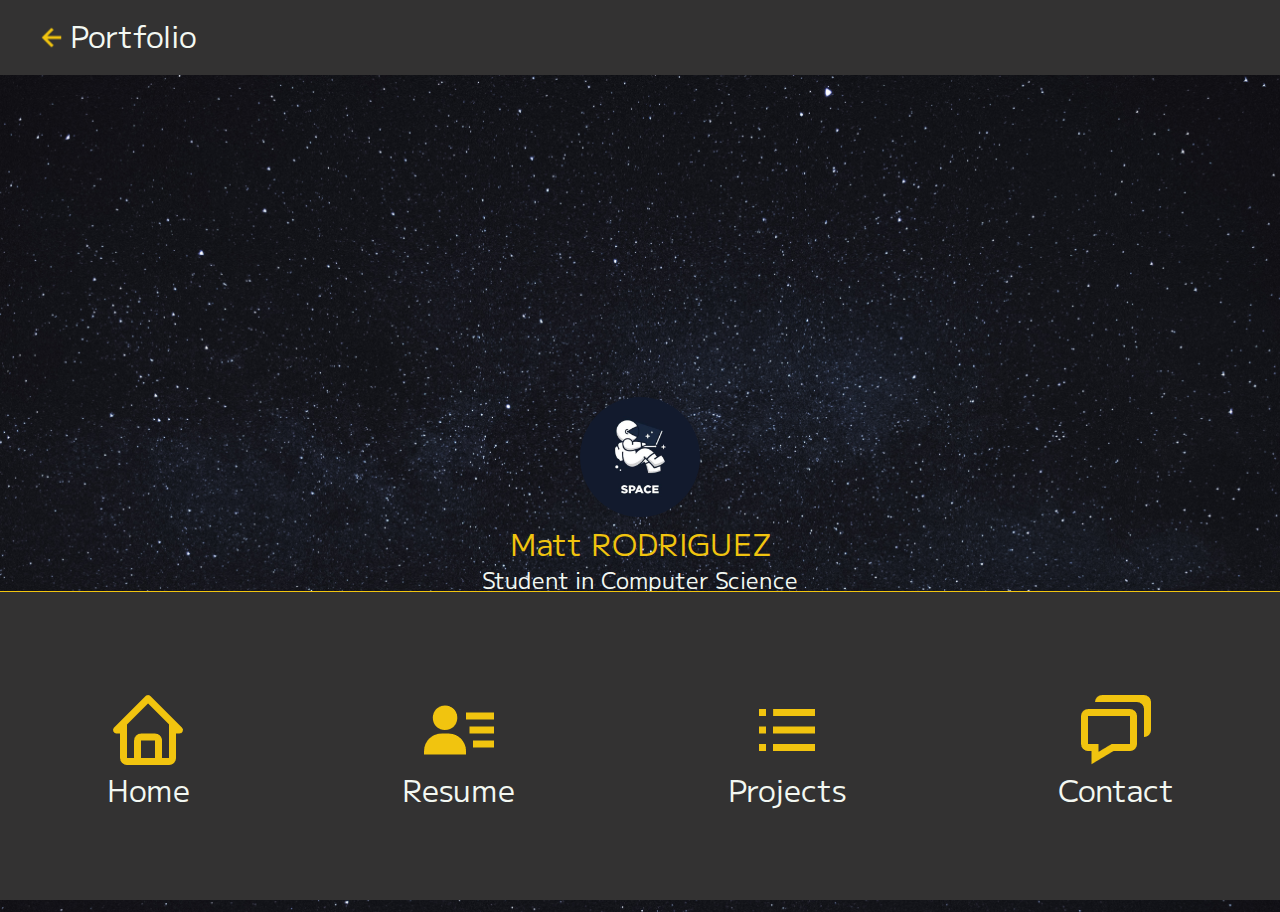
==== index.html @ ca266e7f "Start project - Home page" ====
<!DOCTYPE html>
<html lang="en">
<head>
    <meta charset="UTF-8">
    <meta name="viewport" content="width=device-width, initial-scale=1.0">
    <link type="text/css" rel="stylesheet" href="./css/style.css">
    <title>RODRIGUEZ Matt - Portfolio</title>
</head>
<body>
    <header class="header">
        <a href="" class="menu-container">
            <img src="img/logo/left-arrow-alt-regular-72.png" class="arrow-menu">
            <h2 class="header-menu">Portfolio</h2>
        </a>
    </header>
    <div class="main-container">
        <div class="shadow-filter"></div>
        <div class="main-card">
            <img src="img/matt-logo.jpg" alt="Image Matt Logo" class="main-img">
            <h1 class="main-name">Matt RODRIGUEZ</h1>
            <h3 class="main-current-job">Student in Computer Science</h3>
        </div>
        <div class="bottom-menu" id="show-menu">
            <div class="menu-home shrink-border">
                <a href="">
                    <img src="./img/logo/home-regular-84.png" alt="home logo">
                    <h4 class="menu-title">Home</h4>
                </a>
            </div>
            <div class="menu-resume">
                <a href="">
                    <img src="./img/logo/user-detail-solid-84.png" alt="resume logo">
                    <h4 class="menu-title">Resume</h4>
                </a>
            </div>
            <div class="menu-projects">
                <a href="">
                    <img src="./img/logo/list-ul-regular-84.png" alt="projects logo">
                    <h4 class="menu-title">Projects</h4>
                </a>
            </div>
            <div class="menu-contact">
                <a href="">
                    <img src="./img/logo/chat-regular-84.png" alt="message logo">
                    <h4 class="menu-title">Contact</h4>
                </a>
            </div>
        </div>
    </div>

</body>
</html>
---- css/style.css ----
@import 'reset.css';
@import url("https://fonts.googleapis.com/css2?family=M+PLUS+1:wght@400;500;600;700&display=swap");
body {
  font-family: "M PLUS 1", sans-serif;
  overflow: hidden;
  background-color: #333232;
}

.header {
  display: flex;
  flex-wrap: nowrap;
  justify-content: flex-start;
  align-items: center;
  background-color: #333232;
  width: 100wh;
  height: 75px;
  padding: 0px 35px;
}
.header .menu-container {
  display: flex;
  text-decoration: none;
  color: #F3F8F2;
  font-size: 30px;
}
.header .menu-container .arrow-menu {
  width: 35px;
  height: 35px;
}

.main-container {
  display: flex;
  flex-wrap: nowrap;
  justify-content: center;
  align-items: center;
  width: 100%;
  height: 93vh;
  z-index: 1;
  background-image: url("../img/background/space-wallpaper.jpg");
  background-size: cover;
  background-repeat: no-repeat;
}
.main-container .main-card {
  text-align: center;
  z-index: 2;
}
.main-container .main-card .main-img {
  width: 120px;
  height: 120px;
  border-radius: 50%;
}
.main-container .main-card .main-name {
  font-size: 30px;
  color: #F1C40F;
  margin-top: 10px;
}
.main-container .main-card .main-current-job {
  font-size: 22px;
  color: #F3F8F2;
  margin-top: 10px;
}
.main-container .shadow-filter {
  display: none;
  width: 100%;
  height: 93vh;
  position: absolute;
  z-index: 3;
  background: #2C3E50 !important;
  opacity: 0.5;
}
.main-container .bottom-menu {
  width: 100%;
  height: 308px;
  display: flex;
  flex-wrap: wrap;
  justify-content: space-around;
  align-items: center;
  z-index: 4;
  position: absolute;
  background-color: #333232;
  bottom: 0px;
  border-top: solid 1px #F1C40F;
}
.main-container .bottom-menu div {
  text-align: center;
  padding: 15px;
  background-color: transparent;
  color: #2a6590;
}
.main-container .bottom-menu div:hover {
  background-color: transparent;
  box-shadow: none;
  border-radius: 4px;
  border: 2px solid #F3F8F2;
}
.main-container .bottom-menu div a {
  text-decoration: none;
  font-size: 30px;
  color: #F3F8F2;
}

/*# sourceMappingURL=style.css.map */
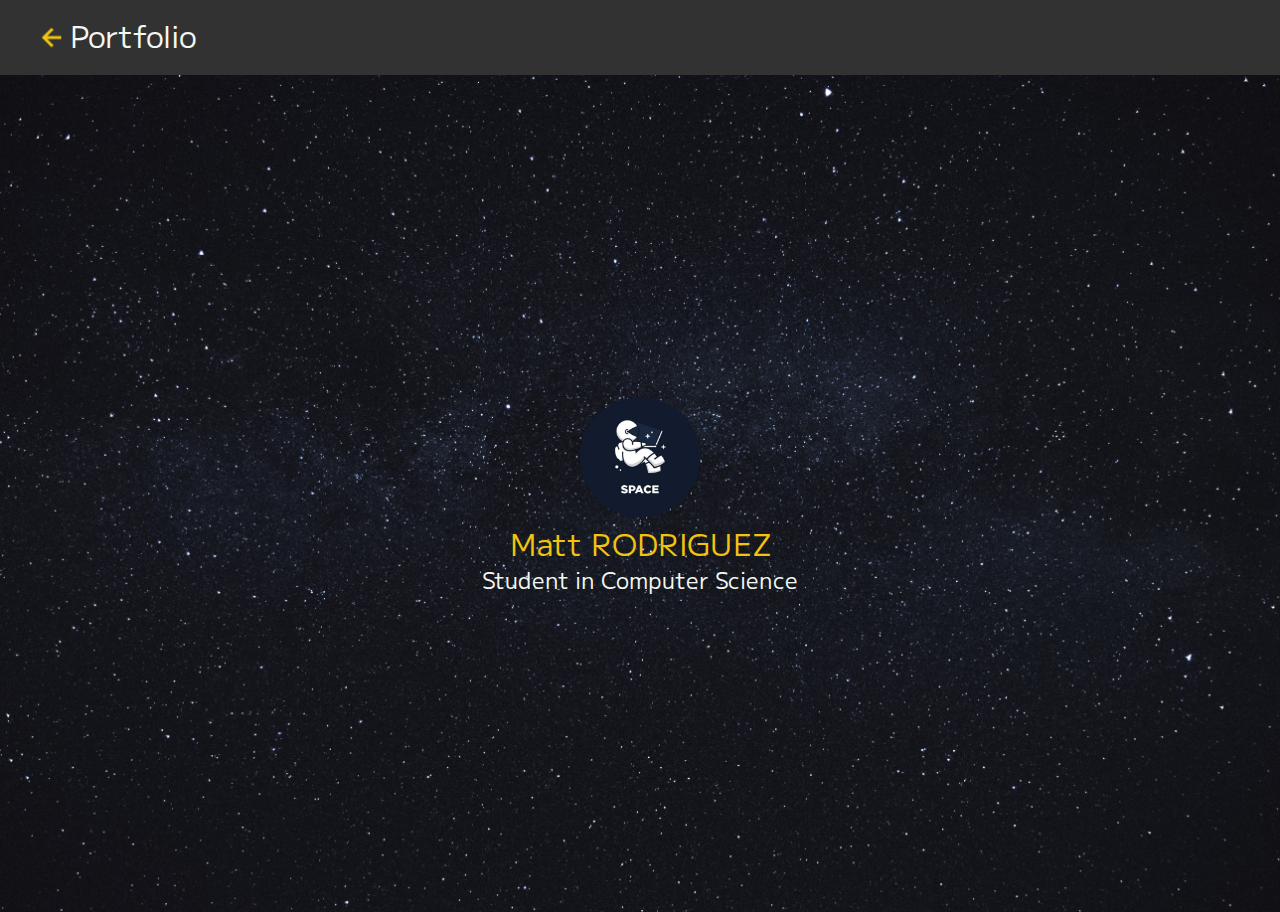
==== commit a986ee1a: "Start project - Home page" ====
--- a/index.html
+++ b/index.html
@@ -8,20 +8,20 @@
 </head>
 <body>
     <header class="header">
-        <a href="" class="menu-container">
-            <img src="img/logo/left-arrow-alt-regular-72.png" class="arrow-menu">
+        <a href="" class="menu-container" id="show-button">
+            <img src="img/logo/left-arrow-alt-regular-72.png" class="arrow-menu" id="arrow-menu">
             <h2 class="header-menu">Portfolio</h2>
         </a>
     </header>
     <div class="main-container">
-        <div class="shadow-filter"></div>
+        <div class="shadow-filter disabled" id="show-filter"></div>
         <div class="main-card">
             <img src="img/matt-logo.jpg" alt="Image Matt Logo" class="main-img">
             <h1 class="main-name">Matt RODRIGUEZ</h1>
             <h3 class="main-current-job">Student in Computer Science</h3>
         </div>
-        <div class="bottom-menu" id="show-menu">
-            <div class="menu-home shrink-border">
+        <div class="bottom-menu disabled" id="show-menu">
+            <div class="menu-home">
                 <a href="">
                     <img src="./img/logo/home-regular-84.png" alt="home logo">
                     <h4 class="menu-title">Home</h4>
@@ -48,5 +48,12 @@
         </div>
     </div>
 
+    <script
+            src="https://code.jquery.com/jquery-3.6.0.js"
+            integrity="sha256-H+K7U5CnXl1h5ywQfKtSj8PCmoN9aaq30gDh27Xc0jk="
+            crossorigin="anonymous">
+    </script>
+    <script src="js/script-home.js"></script>
+
 </body>
 </html>--- a/css/style.css
+++ b/css/style.css
@@ -59,7 +59,6 @@
   margin-top: 10px;
 }
 .main-container .shadow-filter {
-  display: none;
   width: 100%;
   height: 93vh;
   position: absolute;
@@ -68,6 +67,7 @@
   opacity: 0.5;
 }
 .main-container .bottom-menu {
+  display: none;
   width: 100%;
   height: 308px;
   display: flex;
@@ -98,4 +98,8 @@
   color: #F3F8F2;
 }
 
+.disabled {
+  display: none !important;
+}
+
 /*# sourceMappingURL=style.css.map */
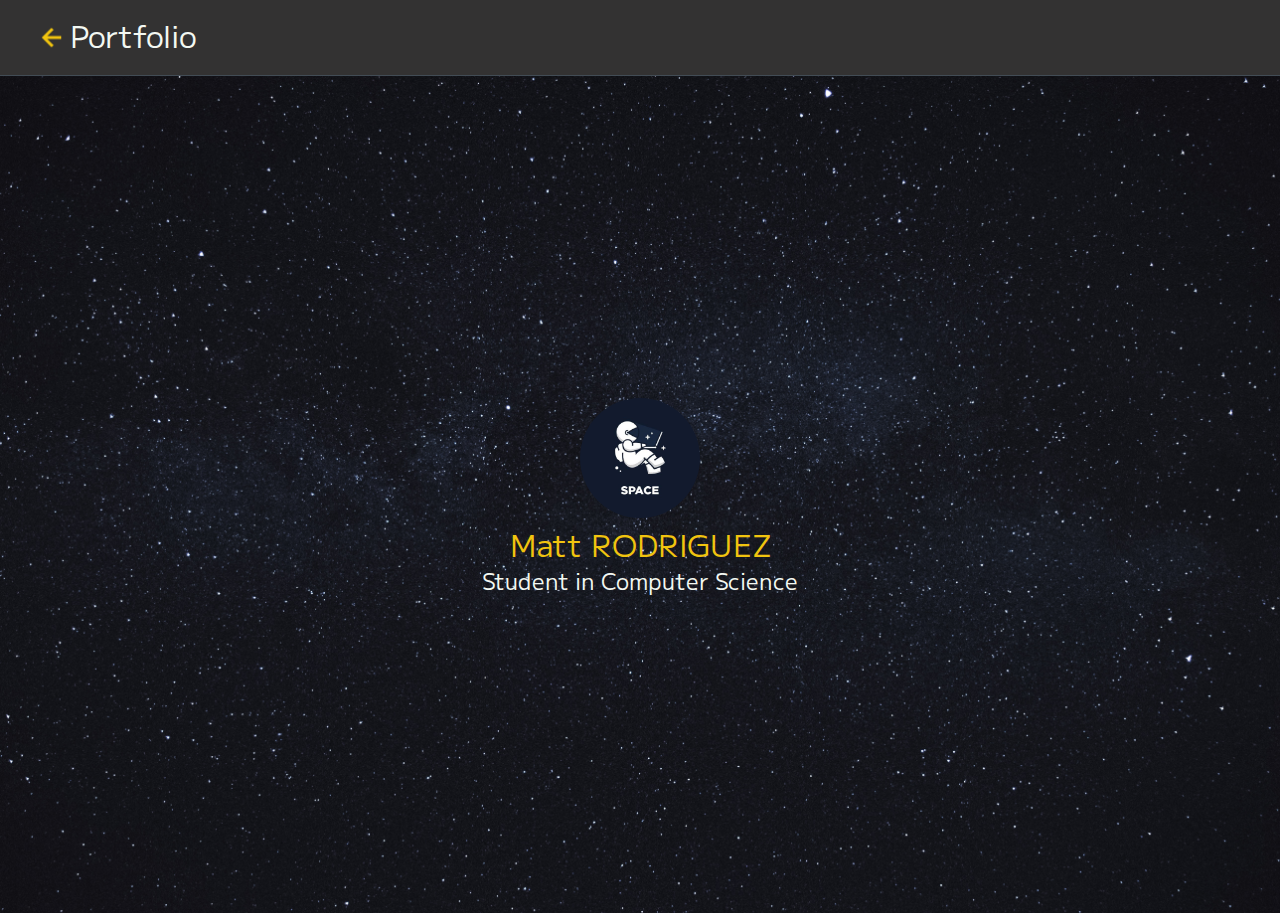
==== commit 4f72e90a: "Portfolio - Left Menu done, hovers done - TO DO : Footer in the left menu" ====
--- a/index.html
+++ b/index.html
@@ -20,30 +20,34 @@
             <h1 class="main-name">Matt RODRIGUEZ</h1>
             <h3 class="main-current-job">Student in Computer Science</h3>
         </div>
-        <div class="bottom-menu disabled" id="show-menu">
-            <div class="menu-home">
-                <a href="">
-                    <img src="./img/logo/home-regular-84.png" alt="home logo">
-                    <h4 class="menu-title">Home</h4>
-                </a>
-            </div>
-            <div class="menu-resume">
-                <a href="">
-                    <img src="./img/logo/user-detail-solid-84.png" alt="resume logo">
-                    <h4 class="menu-title">Resume</h4>
-                </a>
-            </div>
-            <div class="menu-projects">
-                <a href="">
-                    <img src="./img/logo/list-ul-regular-84.png" alt="projects logo">
-                    <h4 class="menu-title">Projects</h4>
-                </a>
-            </div>
-            <div class="menu-contact">
-                <a href="">
-                    <img src="./img/logo/chat-regular-84.png" alt="message logo">
-                    <h4 class="menu-title">Contact</h4>
-                </a>
+        <div class="left-menu disabled" id="show-menu">
+            <a href="">
+                <div class="menu-home">
+                        <img src="./img/logo/bx-home-yellow.svg" alt="home logo" class="menu-home-img">
+
+                        <h4 class="menu-title">Home</h4>
+                </div>
+            </a>
+            <a href="">
+                <div class="menu-resume">
+                        <img src="./img/logo/bxs-user-detail-yellow.svg" alt="resume logo" class="menu-resume-img">
+                        <h4 class="menu-title">Resume</h4>
+                </div>
+            </a>
+            <a href="">
+                <div class="menu-projects">
+                        <img src="./img/logo/bx-list-ul-yellow.svg" alt="projects logo" class="menu-projects-img">
+                        <h4 class="menu-title">Projects</h4>
+                </div>
+            </a>
+            <a href="">
+                <div class="menu-contact">
+                        <img src="./img/logo/bxs-contact-yellow.svg" alt="message logo" class="menu-contact-img">
+                        <h4 class="menu-title">Contact</h4>
+                </div>
+            </a>
+            <div class="social-network-footer">
+
             </div>
         </div>
     </div>
--- a/css/style.css
+++ b/css/style.css
@@ -15,6 +15,7 @@
   width: 100wh;
   height: 75px;
   padding: 0px 35px;
+  border-bottom: #424C55 solid 1px;
 }
 .header .menu-container {
   display: flex;
@@ -66,36 +67,42 @@
   background: #2C3E50 !important;
   opacity: 0.5;
 }
-.main-container .bottom-menu {
+.main-container .left-menu {
   display: none;
-  width: 100%;
-  height: 308px;
+  width: 300px;
+  height: 93vh;
   display: flex;
   flex-wrap: wrap;
-  justify-content: space-around;
-  align-items: center;
+  justify-content: none;
+  align-items: none;
+  flex-direction: column;
   z-index: 4;
   position: absolute;
   background-color: #333232;
-  bottom: 0px;
-  border-top: solid 1px #F1C40F;
+  left: 0px;
 }
-.main-container .bottom-menu div {
-  text-align: center;
+.main-container .left-menu a {
+  text-decoration: none;
+}
+.main-container .left-menu a div {
+  display: flex;
+  flex-wrap: nowrap;
+  justify-content: none;
+  align-items: center;
   padding: 15px;
-  background-color: transparent;
-  color: #2a6590;
+  margin: 10px 0px 10px 0px;
+  font-size: 24px;
+  color: #F3F8F2;
 }
-.main-container .bottom-menu div:hover {
-  background-color: transparent;
-  box-shadow: none;
-  border-radius: 4px;
-  border: 2px solid #F3F8F2;
+.main-container .left-menu a div img {
+  width: 22px;
+  height: 22px;
+  margin-right: 15px;
+  fill: #F1C40F;
 }
-.main-container .bottom-menu div a {
-  text-decoration: none;
-  font-size: 30px;
-  color: #F3F8F2;
+.main-container .left-menu a div:hover {
+  background-color: #F1C40F;
+  color: #333232;
 }
 
 .disabled {
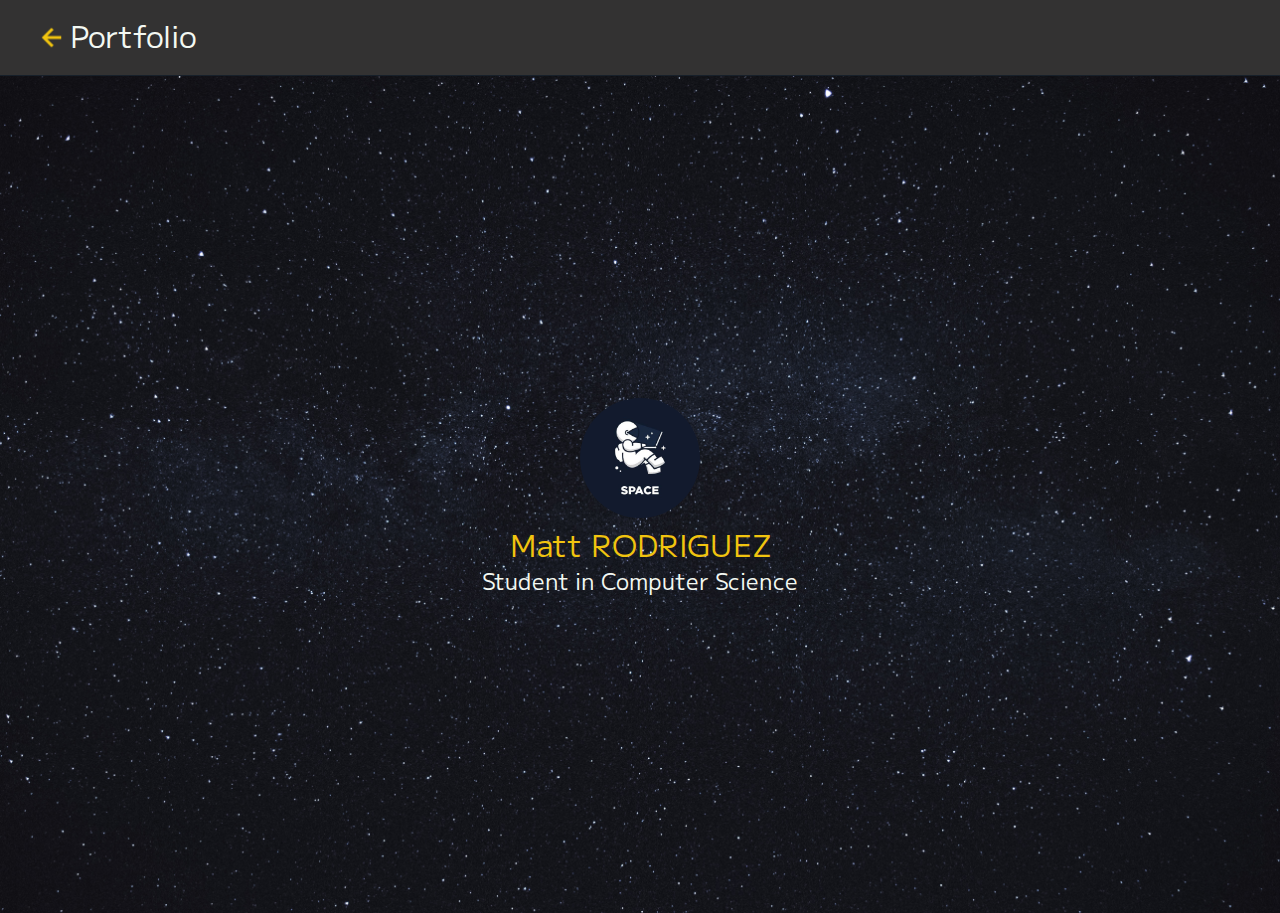
==== commit fdebf0f0: "Portfolio - Left Menu done, hovers done, CSS Autoprefixer - TO DO : Finalize the left menu and start" ====
--- a/index.html
+++ b/index.html
@@ -14,13 +14,13 @@
         </a>
     </header>
     <div class="main-container">
-        <div class="shadow-filter disabled" id="show-filter"></div>
+        <div class="shadow-filter" id="show-filter"></div>
         <div class="main-card">
             <img src="img/matt-logo.jpg" alt="Image Matt Logo" class="main-img">
             <h1 class="main-name">Matt RODRIGUEZ</h1>
             <h3 class="main-current-job">Student in Computer Science</h3>
         </div>
-        <div class="left-menu disabled" id="show-menu">
+        <div class="left-menu" id="show-menu">
             <a href="">
                 <div class="menu-home">
                         <img src="./img/logo/bx-home-yellow.svg" alt="home logo" class="menu-home-img">
@@ -47,7 +47,21 @@
                 </div>
             </a>
             <div class="social-network-footer">
+                <a href="#">
+                    <img src="img/logo/bxl-github.svg">
+                </a>
 
+                <a href="#">
+                    <img src="img/logo/bxl-instagram.svg">
+                </a>
+
+                <a href="#">
+                    <img src="img/logo/bxl-linkedin-square.svg">
+                </a>
+
+                <a href="#">
+                    <img src="img/logo/bxl-twitter.svg">
+                </a>
             </div>
         </div>
     </div>
--- a/css/style.css
+++ b/css/style.css
@@ -1,3 +1,10 @@
+/*
+* Prefixed by https://autoprefixer.github.io
+* PostCSS: v8.3.6,
+* Autoprefixer: v10.3.1
+* Browsers: last 4 version
+*/
+
 @import 'reset.css';
 @import url("https://fonts.googleapis.com/css2?family=M+PLUS+1:wght@400;500;600;700&display=swap");
 body {
@@ -7,17 +14,26 @@
 }
 
 .header {
+  display: -webkit-box;
+  display: -ms-flexbox;
   display: flex;
+  -ms-flex-wrap: nowrap;
   flex-wrap: nowrap;
+  -webkit-box-pack: start;
+  -ms-flex-pack: start;
   justify-content: flex-start;
+  -webkit-box-align: center;
+  -ms-flex-align: center;
   align-items: center;
   background-color: #333232;
   width: 100wh;
   height: 75px;
   padding: 0px 35px;
-  border-bottom: #424C55 solid 1px;
+  border-bottom: #17202a solid 1px;
 }
 .header .menu-container {
+  display: -webkit-box;
+  display: -ms-flexbox;
   display: flex;
   text-decoration: none;
   color: #F3F8F2;
@@ -29,9 +45,16 @@
 }
 
 .main-container {
+  display: -webkit-box;
+  display: -ms-flexbox;
   display: flex;
+  -ms-flex-wrap: nowrap;
   flex-wrap: nowrap;
+  -webkit-box-pack: center;
+  -ms-flex-pack: center;
   justify-content: center;
+  -webkit-box-align: center;
+  -ms-flex-align: center;
   align-items: center;
   width: 100%;
   height: 93vh;
@@ -66,28 +89,46 @@
   z-index: 3;
   background: #2C3E50 !important;
   opacity: 0.5;
+  display: none;
 }
 .main-container .left-menu {
-  display: none;
   width: 300px;
   height: 93vh;
+  display: -webkit-box;
+  display: -ms-flexbox;
   display: flex;
+  -ms-flex-wrap: wrap;
   flex-wrap: wrap;
+  -webkit-box-pack: none;
+  -ms-flex-pack: none;
   justify-content: none;
+  -webkit-box-align: none;
+  -ms-flex-align: none;
   align-items: none;
+  -webkit-box-orient: vertical;
+  -webkit-box-direction: normal;
+  -ms-flex-direction: column;
   flex-direction: column;
   z-index: 4;
   position: absolute;
   background-color: #333232;
   left: 0px;
+  display: none;
 }
 .main-container .left-menu a {
   text-decoration: none;
 }
 .main-container .left-menu a div {
+  display: -webkit-box;
+  display: -ms-flexbox;
   display: flex;
+  -ms-flex-wrap: nowrap;
   flex-wrap: nowrap;
+  -webkit-box-pack: none;
+  -ms-flex-pack: none;
   justify-content: none;
+  -webkit-box-align: center;
+  -ms-flex-align: center;
   align-items: center;
   padding: 15px;
   margin: 10px 0px 10px 0px;
@@ -104,9 +145,43 @@
   background-color: #F1C40F;
   color: #333232;
 }
-
-.disabled {
-  display: none !important;
+.main-container .left-menu .social-network-footer {
+  width: 100%;
+  height: auto;
+  display: -webkit-box;
+  display: -ms-flexbox;
+  display: flex;
+  -ms-flex-wrap: wrap;
+  flex-wrap: wrap;
+  -ms-flex-pack: distribute;
+  justify-content: space-around;
+  -webkit-box-align: center;
+  -ms-flex-align: center;
+  align-items: center;
+  -webkit-box-orient: horizontal;
+  -webkit-box-direction: normal;
+  -ms-flex-direction: row;
+  flex-direction: row;
+  position: absolute;
+  color: #F3F8F2;
+  bottom: 0px;
+  padding: 24px 0px 24px 0px;
+  background-color: #17202a;
 }
-
-/*# sourceMappingURL=style.css.map */
+.main-container .left-menu .social-network-footer a img {
+  width: 36px;
+  height: 36px;
+  -webkit-transform: scale(1);
+  -ms-transform: scale(1);
+  transform: scale(1);
+  -webkit-transition: -webkit-transform 300ms;
+  transition: -webkit-transform 300ms;
+  -o-transition: transform 300ms;
+  transition: transform 300ms;
+  transition: transform 300ms, -webkit-transform 300ms;
+}
+.main-container .left-menu .social-network-footer a img:hover {
+  -webkit-transform: scale(1.15);
+  -ms-transform: scale(1.15);
+  transform: scale(1.15);
+}
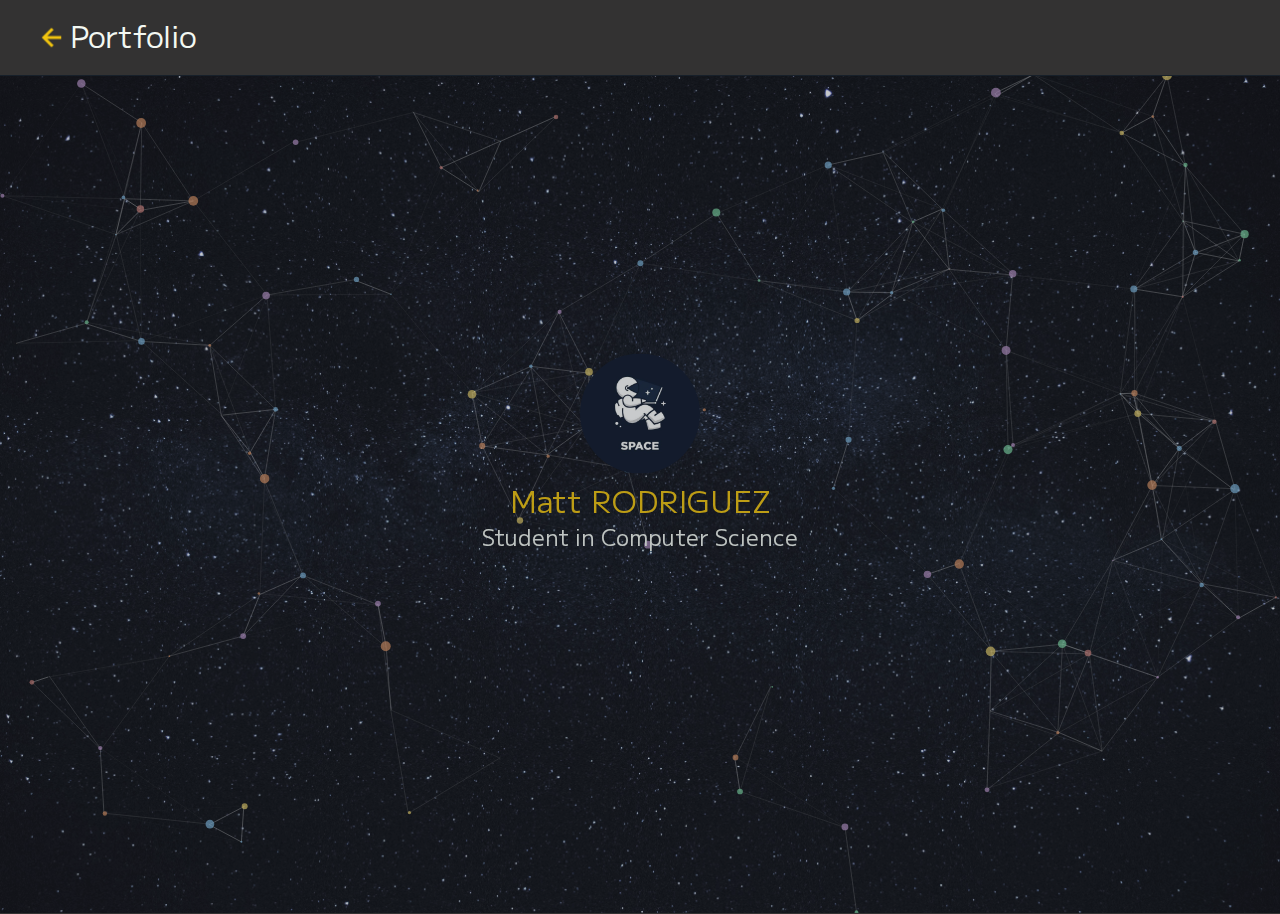
==== commit 04c01b1b: "Portfolio - ParticlesJS done, filter done, TODO : finalize left Menu and responsive, and make others" ====
--- a/index.html
+++ b/index.html
@@ -13,55 +13,59 @@
             <h2 class="header-menu">Portfolio</h2>
         </a>
     </header>
+
     <div class="main-container">
-        <div class="shadow-filter" id="show-filter"></div>
-        <div class="main-card">
-            <img src="img/matt-logo.jpg" alt="Image Matt Logo" class="main-img">
-            <h1 class="main-name">Matt RODRIGUEZ</h1>
-            <h3 class="main-current-job">Student in Computer Science</h3>
-        </div>
-        <div class="left-menu" id="show-menu">
-            <a href="">
-                <div class="menu-home">
-                        <img src="./img/logo/bx-home-yellow.svg" alt="home logo" class="menu-home-img">
+        <div id="particles-js">
+            <div class="shadow-particles-filter"></div>
+            <div class="shadow-filter" id="show-filter"></div>
+            <div class="main-card">
+                <img src="img/matt-logo.jpg" alt="Image Matt Logo" class="main-img">
+                <h1 class="main-name">Matt RODRIGUEZ</h1>
+                <h3 class="main-current-job">Student in Computer Science</h3>
+            </div>
+            <div class="left-menu" id="show-menu">
+                <a href="">
+                    <div class="menu-home">
+                            <img src="./img/logo/bx-home-yellow.svg" alt="home logo" class="menu-home-img">
 
-                        <h4 class="menu-title">Home</h4>
+                            <h4 class="menu-title">Home</h4>
+                    </div>
+                </a>
+                <a href="">
+                    <div class="menu-resume">
+                            <img src="./img/logo/bxs-user-detail-yellow.svg" alt="resume logo" class="menu-resume-img">
+                            <h4 class="menu-title">Resume</h4>
+                    </div>
+                </a>
+                <a href="">
+                    <div class="menu-projects">
+                            <img src="./img/logo/bx-list-ul-yellow.svg" alt="projects logo" class="menu-projects-img">
+                            <h4 class="menu-title">Projects</h4>
+                    </div>
+                </a>
+                <a href="">
+                    <div class="menu-contact">
+                            <img src="./img/logo/bxs-contact-yellow.svg" alt="message logo" class="menu-contact-img">
+                            <h4 class="menu-title">Contact</h4>
+                    </div>
+                </a>
+                <div class="social-network-footer">
+                    <a href="#">
+                        <img src="img/logo/bxl-github.svg">
+                    </a>
+
+                    <a href="#">
+                        <img src="img/logo/bxl-instagram.svg">
+                    </a>
+
+                    <a href="#">
+                        <img src="img/logo/bxl-linkedin-square.svg">
+                    </a>
+
+                    <a href="#">
+                        <img src="img/logo/bxl-twitter.svg">
+                    </a>
                 </div>
-            </a>
-            <a href="">
-                <div class="menu-resume">
-                        <img src="./img/logo/bxs-user-detail-yellow.svg" alt="resume logo" class="menu-resume-img">
-                        <h4 class="menu-title">Resume</h4>
-                </div>
-            </a>
-            <a href="">
-                <div class="menu-projects">
-                        <img src="./img/logo/bx-list-ul-yellow.svg" alt="projects logo" class="menu-projects-img">
-                        <h4 class="menu-title">Projects</h4>
-                </div>
-            </a>
-            <a href="">
-                <div class="menu-contact">
-                        <img src="./img/logo/bxs-contact-yellow.svg" alt="message logo" class="menu-contact-img">
-                        <h4 class="menu-title">Contact</h4>
-                </div>
-            </a>
-            <div class="social-network-footer">
-                <a href="#">
-                    <img src="img/logo/bxl-github.svg">
-                </a>
-
-                <a href="#">
-                    <img src="img/logo/bxl-instagram.svg">
-                </a>
-
-                <a href="#">
-                    <img src="img/logo/bxl-linkedin-square.svg">
-                </a>
-
-                <a href="#">
-                    <img src="img/logo/bxl-twitter.svg">
-                </a>
             </div>
         </div>
     </div>
@@ -72,6 +76,10 @@
             crossorigin="anonymous">
     </script>
     <script src="js/script-home.js"></script>
+    <script src="js/particlesJS/particles.js"></script>
+    <script src="js/app.js"></script>
+    <script src="js/particlesJS/particles.min.js"></script>
+
 
 </body>
 </html>--- a/css/style.css
+++ b/css/style.css
@@ -63,7 +63,26 @@
   background-size: cover;
   background-repeat: no-repeat;
 }
+.main-container #particles-js {
+  width: 100%;
+  height: 100%;
+  z-index: 3;
+}
+.main-container .shadow-particles-filter {
+  width: 100%;
+  height: 93vh;
+  position: absolute;
+  z-index: 3;
+  background: #17202a !important;
+  opacity: 0.24;
+}
 .main-container .main-card {
+  position: absolute;
+  top: 50%;
+  left: 50%;
+  -webkit-transform: translate(-50%, -50%);
+  -ms-transform: translate(-50%, -50%);
+  transform: translate(-50%, -50%);
   text-align: center;
   z-index: 2;
 }
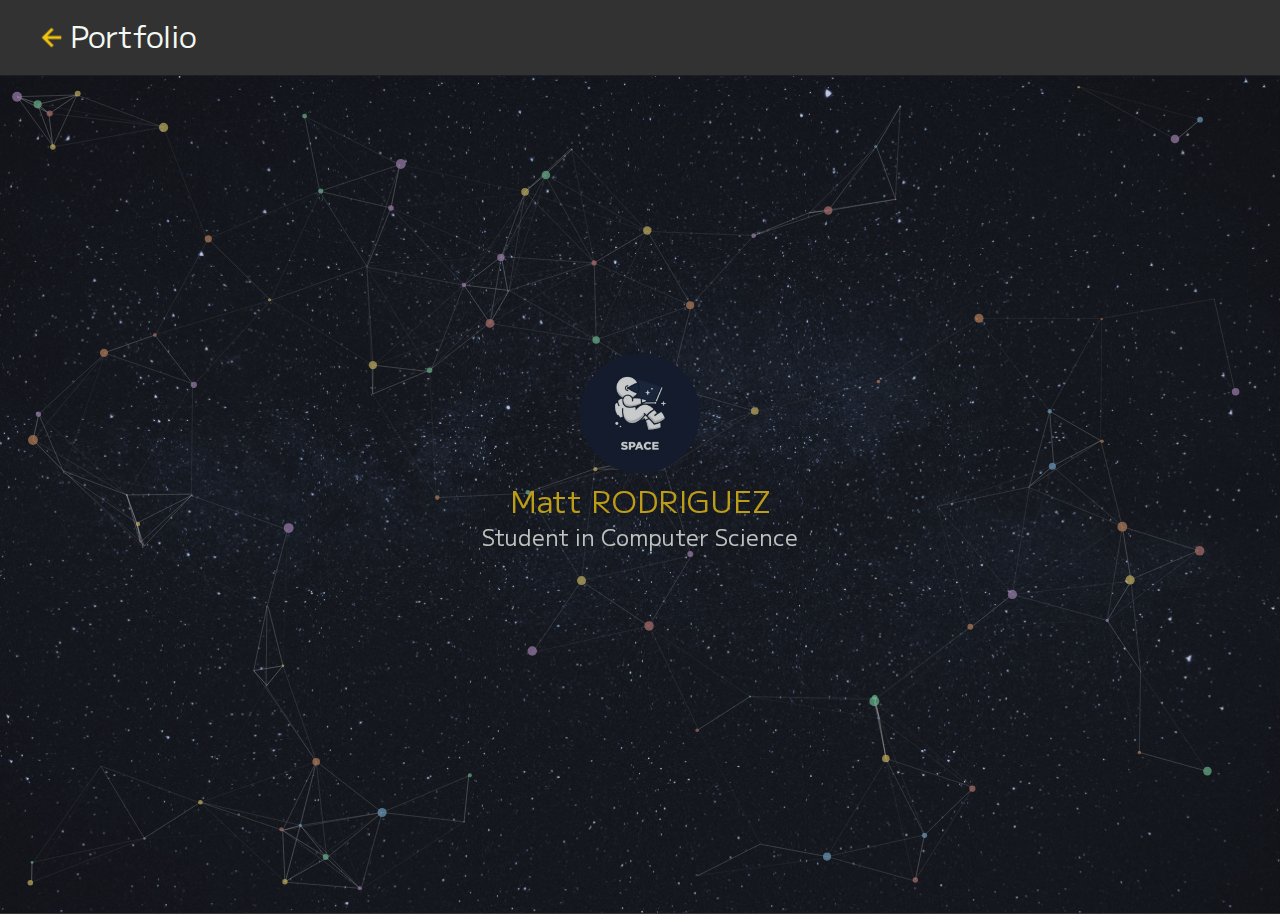
==== commit 5f80af69: "Portfolio - ParticlesJS done, filter done, TODO : finalize left Menu and responsive, and make others" ====
--- a/index.html
+++ b/index.html
@@ -50,19 +50,19 @@
                     </div>
                 </a>
                 <div class="social-network-footer">
-                    <a href="#">
+                    <a href="https://github.com/MattRodriguez64" target="_blank">
                         <img src="img/logo/bxl-github.svg">
                     </a>
 
-                    <a href="#">
+                    <a href="https://www.instagram.com/mattrodriguez764/" target="_blank">
                         <img src="img/logo/bxl-instagram.svg">
                     </a>
 
-                    <a href="#">
+                    <a href="https://www.linkedin.com/in/mattrodriguez64/" target="_blank">
                         <img src="img/logo/bxl-linkedin-square.svg">
                     </a>
 
-                    <a href="#">
+                    <a href="https://twitter.com/MRodriguez64_" target="_blank">
                         <img src="img/logo/bxl-twitter.svg">
                     </a>
                 </div>
